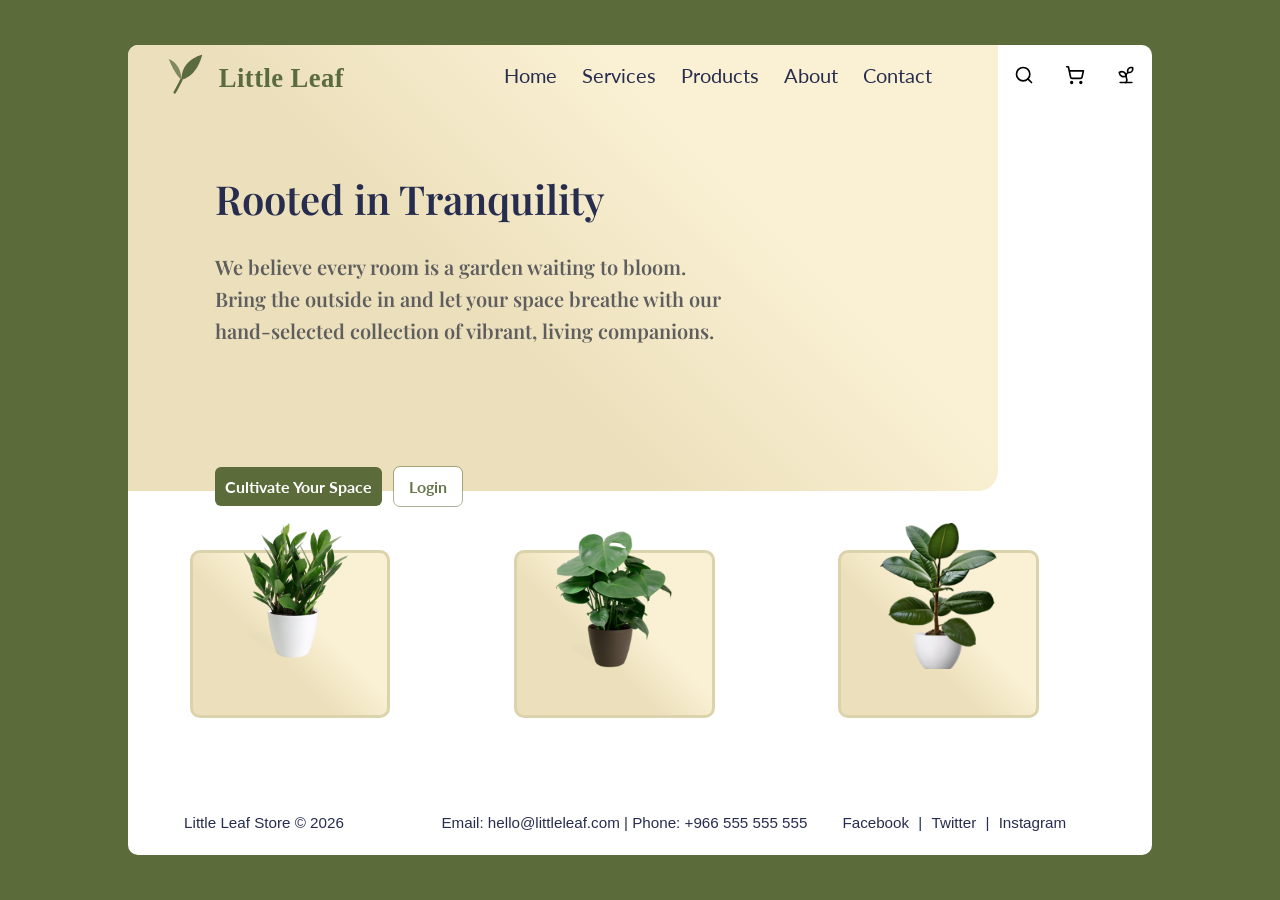
==== index.html @ 12feb955 "responsive layout+ footer" ====
<!doctype html>
<html lang="en">
  <head>
    <meta charset="UTF-8" />
    <meta name="viewport" content="width=device-width, initial-scale=1.0" />
    <title>Little Leaf</title>
    <link rel="stylesheet" href="global/main.css" />
    <link rel="stylesheet" href="css/home.css" />
    <link rel="preconnect" href="https://fonts.googleapis.com" />
    <link rel="preconnect" href="https://fonts.gstatic.com" crossorigin />
    <link
      href="https://fonts.googleapis.com/css2?family=Lato:wght@300;400;700&family=Playfair+Display:ital,wght@0,400;0,600;0,700;1,400&display=swap"
      rel="stylesheet"
    />
  </head>
  <body>
    <main class="container main-container">
      <nav class="navbar">
        <a href="index.html" class="logo">
          <img class="img" src="./images/logo.svg" alt="logo image" />
        </a>

        <ul class="nav-links">
          <li><a href="index.html">Home</a></li>
          <li><a href="./pages/services.html">Services</a></li>
          <li><a href="./pages/products.html">Products</a></li>
          <li><a href="./pages/about.html">About </a></li>
          <li><a href="./pages/contact.html">Contact</a></li>
        </ul>
        <div class="icons-container">
          <a href="#" id="openSearch">
            <img
              class="search-icon icon"
              src="./images/search.svg"
              alt="search icon"
          /></a>
          <a href="./pages/cart.html">
            <img
              class="cart-icon icon"
              src="./images/shopping-cart.svg"
              alt="shopping cart icon"
            />
          </a>
          <a id="userIcon" class="userIcon" href="./pages/profile.html">
            <img
              class="user-icon icon"
              src="./images/user.svg"
              alt="user icon"
            />
          </a>
          <a href="./pages/schedule.html">
            <img
              class="sprout-icon-icon icon"
              src="./images/sprout.svg"
              alt="sprout icon"
            />
          </a>
        </div>

        <div class="hamburger" id="hamburger">
          <span class="bar"></span>
          <span class="bar"></span>
          <span class="bar"></span>
        </div>
      </nav>

      <div class="plainDiv"></div>

      <div class="store_name_container">
        <h1 class="store-name">Rooted in Tranquility</h1>
        <h3 class="store-phrase">
          We believe every room is a garden waiting to bloom. Bring the outside
          in and let your space breathe with our hand-selected collection of
          vibrant, living companions.
        </h3>
        <div class="btn-container">
          <button
            class="main-btn"
            onclick="window.location.href = './pages/products.html'"
          >
            Cultivate Your Space
          </button>
          <button
            id="loginBtn"
            class="main-btn login-btn"
            onclick="window.location.href = './pages/login.html'"
          >
            Login
          </button>
        </div>
      </div>

      <img
        class="main-img"
        src="./images/bonsai plants.svg"
        alt="plant image"
        width="100"
      />

      <div class="card-container">
        <div class="card">
          <img class="img" src="./images/A.svg" alt="plant image" />
        </div>
        <div class="card">
          <img class="img" src="./images/B.svg" alt="plant image" />
        </div>
        <div class="card">
          <img class="img" src="./images/C.svg" alt="plant image" />
        </div>
      </div>

      <!-- SIMPLE FOOTER -->
      <footer class="footer">
        <p class="info">Little Leaf Store &copy; 2026</p>
        <div class="info-contact">
          <p>Email: hello@littleleaf.com | Phone: +966 555 555 555</p>
          <p>
            <a
              href="https://www.facebook.com"
              target="_blank"
              rel="noopener noreferrer"
              >Facebook</a
            >
            |
            <a
              href="https://www.twitter.com"
              target="_blank"
              rel="noopener noreferrer"
              >Twitter</a
            >
            |
            <a
              href="https://www.instagram.com"
              target="_blank"
              rel="noopener noreferrer"
              >Instagram</a
            >
          </p>
        </div>
      </footer>
    </main>

    <!-- 🔍 Floating Search Overlay -->
    <div id="searchOverlay" class="search-overlay">
      <div class="search-box">
        <input
          type="text"
          id="searchInput"
          placeholder="Search for plants..."
        />
        <button id="searchBtn">Search</button>
      </div>
    </div>

    <script src="../scripts/main.js"></script>
  </body>
</html>
---- global/main.css ----
:root {
  --primary-color: #5b6b3a;
  --secondary-color: #faf1d4;
  --secondaryGreen-color: rgb(218, 211, 172);
  --secondaryBlue-color: #272d4e;
  --secondaryBrown-color: #5e5e5e;
  --secondaryWhite-color: #ffffff;
  --text-color: #f9f9f9;
  --font-heading: "Playfair Display", serif;
  --font-body: "Lato", sans-serif;
}

html,
body {
  margin: 0;
  background-color: var(--primary-color);
  color: var(--secondaryBlue-color);
  display: flex;
  justify-content: center; /* horizontal */
  align-items: center; /* vertical */
  font-family: var(--font-body);
  color: var(--color-text);
  margin: 0;
  padding: 0;
  line-height: 1.6;
  scroll-behavior: smooth;
  /* This prevents your fixed navbar from covering the section titles when it scrolls */
  scroll-padding-top: 140px;
  min-height: 100vh;
}

/* --- Headings --- */
h1,
h2,
h3,
h4,
h5,
h6,
.logo-text {
  font-family: var(--font-heading);
  color: var(--primary-color);
  font-weight: 600;
  margin-bottom: 0.5em;
}

/* --- Specific Elements --- */
p {
  font-weight: 400; /* Regular Lato */
}

.page-header {
  text-align: center;
  margin-top: 5rem;
  margin-bottom: 3rem;
}

.page-header h2 {
  font-family: var(--font-heading);
  font-size: 3rem;
  color: var(--secondaryBlue-color);
  margin-bottom: 0.5rem;
}

.page-header p {
  color: var(--secondaryBrown-color);
  font-size: 1.1rem;
  margin: 0 auto;
  width: 50%;
}

button,
.button {
  font-family: var(--font-body);
  font-weight: 700; /* Bold Lato for clickable items */
  background-color: var(--primary-color);
  color: white;
  width: fit-content;
  height: auto;
  padding: 10px 10px;
  cursor: pointer;
  border: none;
  border-radius: 6px;
}

button:hover,
.button:hover {
  background-color: #4a5734;
  transform: translateY(-2px);
}

.container {
  width: 80vw;
  height: 90vh;
  border-radius: 10px;
  overflow: hidden;
  position: relative;
  margin-bottom: 0;
  padding-bottom: 0;
}

.main-container {
  background-color: var(--secondaryWhite-color);
  overflow-y: scroll;
  scrollbar-width: none;
}

.fill-container {
  background: linear-gradient(45deg, #ecdfbb 40%, #faf1d4 60%);
}

.navbar {
  display: flex;
  justify-content: space-between;
  align-items: center;
  width: inherit;
  height: 60px;
  position: absolute;
  z-index: 10;
}

.logo {
  width: 250px;
  margin-top: 10px;
  margin-left: 20px;
}

.logo a {
  color: var(--primary-color);
  text-decoration: none;
  font-size: 30px;
}

.nav-links {
  list-style: none;
  display: flex;
  gap: 25px;
}

.nav-links a {
  text-decoration: none;
  color: var(--secondaryBlue-color);
  font-size: 20px;
}

.nav-links a:hover {
  text-decoration: underline;
  color: var(--primary-color);
}

.icons-container {
  display: flex;
  justify-content: space-around;
  align-items: center;
  width: 15%;
  height: 100%;
  margin: 0;
}

.icon {
  width: 20px; /* set a proper size */
  height: 20px;
  transition: transform 0.3s ease; /* smooth animation */
  cursor: pointer;
  display: block; /* prevents baseline alignment issues */
}

.userIcon {
  display: none;
}

.icon:hover {
  transform: scale(1.3); /* grows 30% */
}

/* ======================== Hamburger Icon ===================================*/
.hamburger {
  display: none; /* Hidden on desktop */
  cursor: pointer;
  z-index: 100; /* Keep it above the sliding menu */
}

.hamburger .bar {
  display: block;
  width: 25px;
  height: 3px;
  margin: 5px auto;
  background-color: var(--secondaryBlue-color);
  transition: all 0.3s ease;
}

/* Turns the hamburger into an "X" when clicked */
.hamburger.active .bar:nth-child(1) {
  transform: translateY(8px) rotate(45deg);
}
.hamburger.active .bar:nth-child(2) {
  opacity: 0;
}
.hamburger.active .bar:nth-child(3) {
  transform: translateY(-8px) rotate(-45deg);
}

.scroll-page {
  overflow: scroll;
  scrollbar-width: none;
}

.form-row {
  display: flex;
  gap: 2rem;
}

.form-group {
  flex: 1;
  display: flex;
  flex-direction: column;
}

.form-group.full-width {
  margin-top: 1rem;
}

.form-group label {
  font-size: 0.9rem;
  font-weight: 700;
  color: var(--secondaryBlue-color);
  margin-bottom: 0.5rem;
}

.form-group input,.form-group textarea {
  font-family: var(--font-body);
  font-size: 1rem;
  padding: 0.8rem 1rem;
  border: 1px solid var(--secondary-color);
  border-radius: 6px;
  background-color: var(--secondaryWhite-color);
  transition:
    0.3s ease,
    0.3s ease;
  color: var(--secondaryBrown-color);
}

/* Elegant focus effect when typing */
.form-group input:focus {
  outline: none;
  border-color: var(--primary-color);
  box-shadow: 0 0 0 3px rgba(91, 107, 64, 0.1);
  background-color: #ffffff;
}

/* Specific button style for the profile form */
.form-btn {
  align-self: flex-start; /* Keeps the button from stretching across the whole screen */
  padding: 0.8rem 2.5rem;
}

/* ========================overlay background ===================================*/
.search-overlay {
  position: fixed;
  top: 100;
  left: 0;
  width: 100%;
  height: 100%;
  background: rgba(0, 0, 0, 0.6);
  display: flex;
  justify-content: center;
  opacity: 0;
  visibility: hidden;
  transition: 0.3s ease;
  z-index: 999;
}

/* show overlay */
.search-overlay.active {
  opacity: 1;
  visibility: visible;
}

/* search box */
.search-box {
  background: white;
  padding: 20px;
  border-radius: 12px;
  display: flex;
  gap: 10px;
  width: 400px;
  height: fit-content;
  margin-top: 2.5%;
}

.search-box input {
  padding: 10px;
  width: 300px;
  border: 1px solid #ccc;
  border-radius: 8px;
}

.search-box button {
  padding: 10px 15px;
  background: #5b6b3a;
  color: white;
  border: none;
  border-radius: 8px;
  cursor: pointer;
}
/* footerr */
.footer {
  /* Positioning */
  position: relative;

  /* Dimensions & Background */
  width: 90%; /* Removed 'width: inherit' override */

  /* Flexbox Setup */
  display: flex; /* Removed duplicate */
  justify-content: space-between;
  align-items: center;
  gap: 15%;

  /* Spacing */
  height: fit-content;
  padding: 0 10px; /* Use vertical padding to control height naturally instead of forcing 60px */

  /* Typography */
  color: var(--secondaryBlue-color);
  font-family: Arial, sans-serif;
  font-size: 0.95rem;
}

.info {
  text-align: center;
  width: fit-content;
  margin-left: 5%;
}

.info-contact {
  display: flex;
  gap: 15%;
  text-align: center;
  margin-right: 4%;
}

.info-contact p {
  min-width: fit-content;
  padding: 0;
  margin: 0;
}

.back-to-top {
  position: fixed;
  bottom: 12%;
  right: 14%;
  width: 42px;
  height: 42px;
  border-radius: 50%;
  border: none;
  background-color: var(--primary-color);
  color: white;
  font-size: 20px;
  cursor: pointer;
  align-items: center;
  justify-content: center;
  box-shadow: 0 10px 20px rgba(0, 0, 0, 0.15);
  transition: 0.3s ease;
  z-index: 999;
  display: none; /* hidden by default */
}

.footer a {
  color: var(--secondaryBlue-color);
  text-decoration: none;
  margin: 0 5px;
  transition: color 0.3s;
}

.footer a:hover {
  color: var(--primary-color);
}

/* ================================== Global Responsive Media Queries ================================== */

/* --- TABLETS & SMALL LAPTOPS (Max width: 1322px) --- */
@media (max-width: 1324px) {
  .footer {
    gap: 5px;
    padding: 5px 0;
  }

  .info-contact {
    gap: 5%;
    margin-right: 2%;
  }
}

/* --- TABLETS & SMALL LAPTOPS (Max width: 1024px) --- */
@media (max-width: 1024px) {
  .container {
    width: 95vw; /* Take up more screen space on smaller monitors */
  }

  .nav-links {
    gap: 15px; /* Reduce space between links */
  }

  .nav-links a {
    font-size: 16px;
  }

  .logo {
    width: 180px; /* Shrink logo slightly */
  }

  .icons-container {
    width: 25%; /* Give icons more room */
  }

  .page-header p {
    width: 75%; /* Expand paragraph width so it doesn't wrap awkwardly */
  }
}

/* --- TABLETS & SMALL LAPTOPS (Max width: 890px) --- */
@media (max-width: 890px) {
  .info-contact {
    display: flex;
    flex-direction: column;
  }
}

/* --- MOBILE PHONES (Max width: 768px) --- */
@media (max-width: 768px) {
  /* Footer Adjustments */
  .footer {
    position: relative; /* Un-fix the footer so it sits naturally at the bottom of scrolled content */
    flex-direction: column; /* Stack info and contact horizontally */
    gap: 10px;
  }

  .info-contact {
    flex-direction: column; /* Stack email/phone and social links */
    gap: 10px;
    margin: 0 auto;
  }
}

/* --- MOBILE PHONES (Max width: 568px) --- */
@media (max-width: 568px) {
  .container {
    width: 100vw;
    height: 100vh;
    border-radius: 0; /* Remove rounded corners for full-screen mobile feel */
    overflow-y: auto; /* Allow scrolling inside the container on mobile */
  }

  /* Adjust Page Headers */
  .page-header {
    margin-top: 4rem;
    margin-bottom: 2rem;
  }

  .page-header h2 {
    font-size: 2.2rem;
  }

  .page-header p {
    width: 90%;
    font-size: 1rem;
  }

  /* Show the hamburger icon on mobile */
  .hamburger {
    display: block;
    margin-right: 15px; /* Spacing next to other icons */
  }

  /* Style the sliding mobile menu */
  .nav-links {
    position: fixed;
    top: 0;
    right: -100%; /* Hide it completely off-screen to the right */
    width: 50%;
    height: 100vh; /* Take up full screen height */
    background-color: color-mix(in srgb, var(--primary-color) 90%, transparent);
    display: flex;
    flex-direction: column;
    justify-content: center;
    align-items: center;
    transition: 0.4s ease; /* Smooth slide animation */
    z-index: 99; /* Place just under the hamburger icon */
    box-shadow: -5px 0 15px rgba(0, 0, 0, 0.1);
    margin: 0;
    padding: 0;
  }

  /* When JS adds the 'active' class, slide the menu in */
  .nav-links.active {
    right: 0;
  }

  .nav-links li {
    margin: 20px 0; /* Space out the links vertically */
  }

  .nav-links a {
    font-size: 24px; /* Make text larger and easier to tap */
    color: var(--secondaryWhite-color);
  }

  .logo {
    width: 150px;
  }

  .icons-container {
    width: auto;
    gap: 15px;
    margin-right: 15px;
  }

  /* Form Layout */
  .form-row {
    flex-direction: column; /* Stack form fields vertically */
    gap: 1rem;
  }

  /* Search Overlay Adjustments */
  .search-box {
    width: 90%; /* Fluid width instead of fixed 400px */
    flex-direction: column; /* Stack input and button */
    padding: 15px;
  }

  .search-box input {
    width: 100%;
    box-sizing: border-box; /* Ensures padding doesn't break width */
  }

  .search-box button {
    width: 100%;
  }

  /* Footer Adjustments */
  .footer {
    position: relative; /* Un-fix the footer so it sits naturally at the bottom of scrolled content */
    flex-direction: column; /* Stack info and contact horizontally */
    gap: 10px;
    padding: 20px 0;
    text-align: center;
  }

  .info {
    margin: 0 auto;
  }

  .info-contact {
    flex-direction: column; /* Stack email/phone and social links */
    gap: 10px;
    margin: 0 auto;
  }
}
---- css/home.css ----
/* ================================== Home Page Layout ==================================*/
.plainDiv {
  background: linear-gradient(45deg, #ecdfbb 40%, #faf1d4 70%);
  width: 85%;
  height: 55%;
  border-bottom-right-radius: 20px;
  position: absolute;
}

.store_name_container {
  width: 85%;
  height: 55%;
  display: flex;
  flex-direction: column;
  position: relative; /* or absolute / fixed if needed */
  z-index: 9;
}
.store-name {
  color: var(--secondaryBlue-color);
  font-size: 40px;
  margin-bottom: 15px;
  margin-top: 14%; /* higher value = more front */
  margin-left: 10%;
}

.store-phrase {
  color: var(--secondaryBrown-color);
  font-size: 20px;
  margin-top: 5px;
  margin-left: 10%;
  width: 60%;
}

.btn-container {
  display: flex;
  position: absolute;
  bottom: -15px;
  left: 10%;
  gap: 12px;
}

.main-btn {
  font-size: 16px;
  transition: transform 0.3s ease; /* smooth animation */
}

.login-btn {
  color: rgba(86, 104, 54, 0.9);
  background-color: var(--secondaryWhite-color);
  padding-right: 15px;
  padding-left: 15px;
  outline-color: rgba(86, 104, 54, 0.5);
  outline-width: 1px;
  outline-style: solid;
}

.login-btn:hover {
  color: var(--secondaryBrown-color);
  background-color: #f3f2f0;
}

.main-img {
  position: absolute;
  right: 100px;
  bottom: 50px;
  width: 18%;
  height: auto;
}

.card-container {
  width: 70%;
  height: 200px;
  margin-top: 5%;
  padding: 8px 0;
  display: flex;
  justify-content: space-around;
}

.card {
  width: 20%;
  height: 100%;
  background: linear-gradient(45deg, #ecdfbb 40%, #faf1d4 60%);
  border-radius: 10px;
  position: relative;
  display: flex;
  justify-content: center;
  transition: transform 0.3s ease;
  border: 3px solid var(--secondaryGreen-color);
}

.card:hover {
  transform: translateY(-8px);
}

.card .img {
  position: absolute;
  top: -30px;
  width: 75%;
}

.footer {
  position: absolute;
  bottom: 0%;
  left: 10px;
  right: 10px;
  z-index: 10;
}

/* ================================== Responsive Media Queries ================================== */

@media (max-width: 1350px) {
  .card-container {
    width: 95%;
    height: 20%;
  }

  .card .img {
    position: absolute;
    top: -30px;
    width: 60%;
  }

  .main-img {
    display: none; /* Hides */
  }
}

/* --- TABLETS & SMALL LAPTOPS (Max width: 1024px) --- */
@media (max-width: 1024px) {
  .card-container {
    height: 24%;}
  
  .store-name {
    font-size: 32px;
    margin-top: 13%;
  }

  .store-phrase {
    width: 80%;
    font-size: 18px;
  }

  .card {
    width: 26%;
  }

  .card .img {
    position: absolute;
    top: -35px;
    width: 60%;
  }

   .plainDiv {
    width: 100%; /* Take up full width on mobile */
    border-bottom-left-radius: 20px; /* Match the right side curve */
    height: 50%;
  }
}

@media (max-width: 768px) {
  .plainDiv {
    width: 100%; /* Take up full width on mobile */
    border-bottom-left-radius: 20px; /* Match the right side curve */
    height: 45%;
  }

  .card {
    width: 45%;
    height: 130px;
  }

  .card-container {
    gap: 60px; /* Add breathing room between stacked cards */
    margin: auto;
    margin-top: 10%;
    padding-bottom: 50px;
    width: 80%;
    height: 10%;
  }
  .card .img {
    position: absolute;
    top: -30px;
    width: 80%;
  }
}

/* --- MOBILE PHONES (Max width: 568px) --- */
@media (max-width: 568px) {
  .plainDiv {
    width: 100%; /* Take up full width on mobile */
    border-bottom-left-radius: 20px; /* Match the right side curve */
    height: 45%;
  }

  .store_name_container {
    width: 100%;
  }

  .store-name {
    font-size: 28px;
    margin-left: 5%;
    margin-top: 22%; /* Push text down below the navbar */
  }

  .store-phrase {
    width: 90%;
    margin-left: 5%;
    font-size: 16px;
  }

  .btn-container {
    left: 5%;
    bottom: -0px; /* Push buttons down to avoid text overlap */
  }

  .main-img {
    display: none; /* Hides the large overlapping image on tiny screens */
  }

  .card-container {
    flex-direction: column; /* Stack the A, B, C cards vertically */
    align-items: center;
    height: auto;
    margin: auto;
    margin-top: 20%;
    padding-bottom: 40px;
  }

  .card {
    width: 70%;
    height: 160px;
  }

  .card .img {
    position: absolute;
    top: -30px;
    width: 60%;
  }

  .btn-container {
  display: flex;
  flex-direction: column;
  position: absolute;

}}
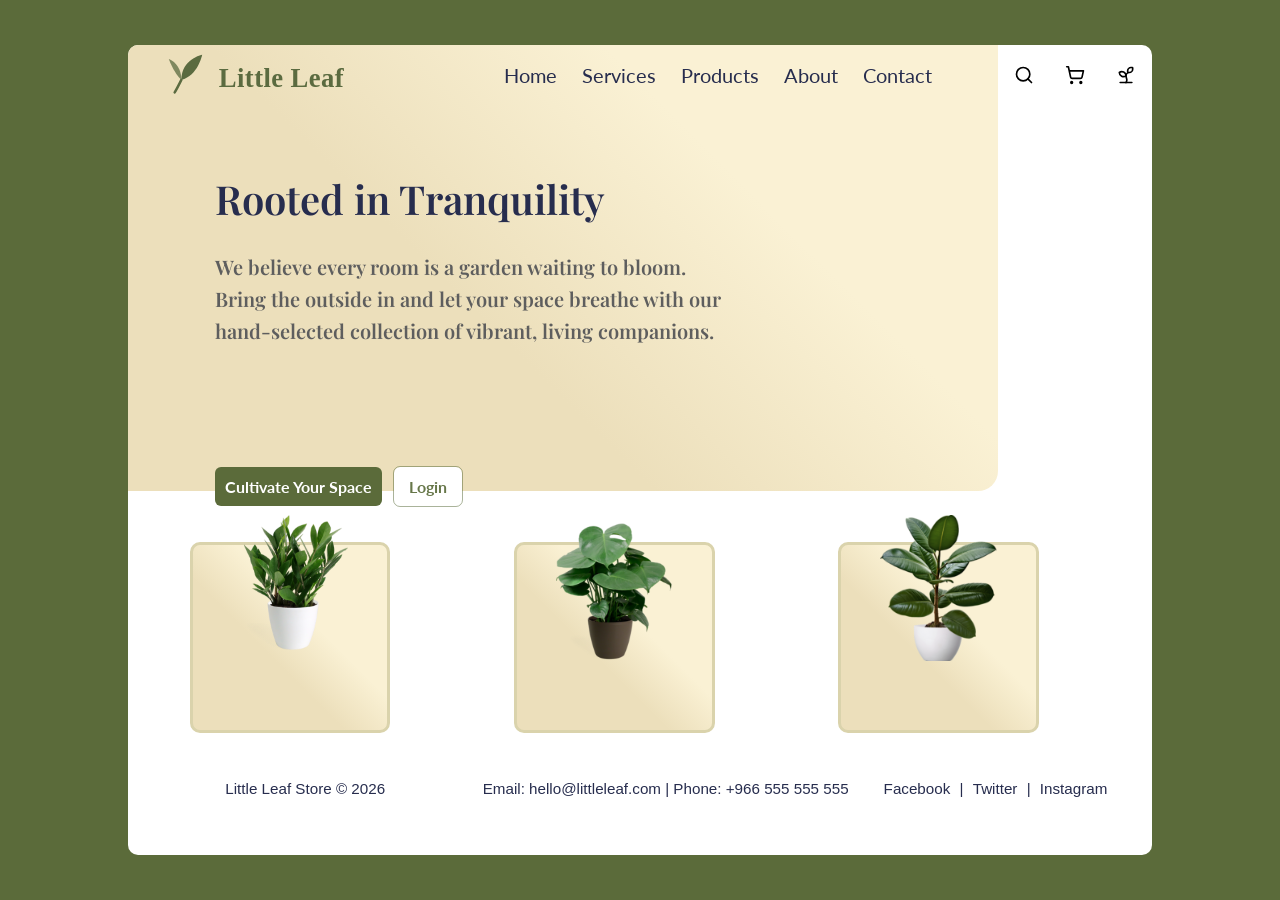
==== commit 239735c1: "dynamic date" ====
--- a/index.html
+++ b/index.html
@@ -108,10 +108,9 @@
           <img class="img" src="./images/C.svg" alt="plant image" />
         </div>
       </div>
-
       <!-- SIMPLE FOOTER -->
       <footer class="footer">
-        <p class="info">Little Leaf Store &copy; 2026</p>
+        <p class="info">Little Leaf Store &copy; <span id="year"></span></p>
         <div class="info-contact">
           <p>Email: hello@littleleaf.com | Phone: +966 555 555 555</p>
           <p>
@@ -139,7 +138,6 @@
         </div>
       </footer>
     </main>
-
     <!-- 🔍 Floating Search Overlay -->
     <div id="searchOverlay" class="search-overlay">
       <div class="search-box">
--- a/global/main.css
+++ b/global/main.css
@@ -16,6 +16,7 @@
   background-color: var(--primary-color);
   color: var(--secondaryBlue-color);
   display: flex;
+  flex-direction: column;
   justify-content: center; /* horizontal */
   align-items: center; /* vertical */
   font-family: var(--font-body);
@@ -226,7 +227,8 @@
   margin-bottom: 0.5rem;
 }
 
-.form-group input,.form-group textarea {
+.form-group input,
+.form-group textarea {
   font-family: var(--font-body);
   font-size: 1rem;
   padding: 0.8rem 1rem;
@@ -302,24 +304,22 @@
   border-radius: 8px;
   cursor: pointer;
 }
-/* footerr */
+/* footer */
 .footer {
   /* Positioning */
   position: relative;
 
   /* Dimensions & Background */
   width: 90%; /* Removed 'width: inherit' override */
-
   /* Flexbox Setup */
   display: flex; /* Removed duplicate */
   justify-content: space-between;
   align-items: center;
   gap: 15%;
+  margin: auto;
 
   /* Spacing */
   height: fit-content;
-  padding: 0 10px; /* Use vertical padding to control height naturally instead of forcing 60px */
-
   /* Typography */
   color: var(--secondaryBlue-color);
   font-family: Arial, sans-serif;
@@ -334,7 +334,7 @@
 
 .info-contact {
   display: flex;
-  gap: 15%;
+  gap: 2%;
   text-align: center;
   margin-right: 4%;
 }
@@ -364,6 +364,9 @@
   z-index: 999;
   display: none; /* hidden by default */
 }
+.footer .info-contact {
+  width: fit-content;
+}
 
 .footer a {
   color: var(--secondaryBlue-color);
--- a/css/home.css
+++ b/css/home.css
@@ -69,16 +69,15 @@
 
 .card-container {
   width: 70%;
-  height: 200px;
+  height: 30%;
   margin-top: 5%;
-  padding: 8px 0;
   display: flex;
   justify-content: space-around;
 }
 
 .card {
   width: 20%;
-  height: 100%;
+  height: 185px;
   background: linear-gradient(45deg, #ecdfbb 40%, #faf1d4 60%);
   border-radius: 10px;
   position: relative;
@@ -98,20 +97,12 @@
   width: 75%;
 }
 
-.footer {
-  position: absolute;
-  bottom: 0%;
-  left: 10px;
-  right: 10px;
-  z-index: 10;
-}
-
 /* ================================== Responsive Media Queries ================================== */
 
 @media (max-width: 1350px) {
   .card-container {
     width: 95%;
-    height: 20%;
+    height: 215px;
   }
 
   .card .img {
@@ -128,8 +119,9 @@
 /* --- TABLETS & SMALL LAPTOPS (Max width: 1024px) --- */
 @media (max-width: 1024px) {
   .card-container {
-    height: 24%;}
-  
+    height: 26%;
+  }
+
   .store-name {
     font-size: 32px;
     margin-top: 13%;
@@ -150,7 +142,7 @@
     width: 60%;
   }
 
-   .plainDiv {
+  .plainDiv {
     width: 100%; /* Take up full width on mobile */
     border-bottom-left-radius: 20px; /* Match the right side curve */
     height: 50%;
@@ -238,9 +230,8 @@
   }
 
   .btn-container {
-  display: flex;
-  flex-direction: column;
-  position: absolute;
-
-}}
-
+    display: flex;
+    flex-direction: column;
+    position: absolute;
+  }
+}
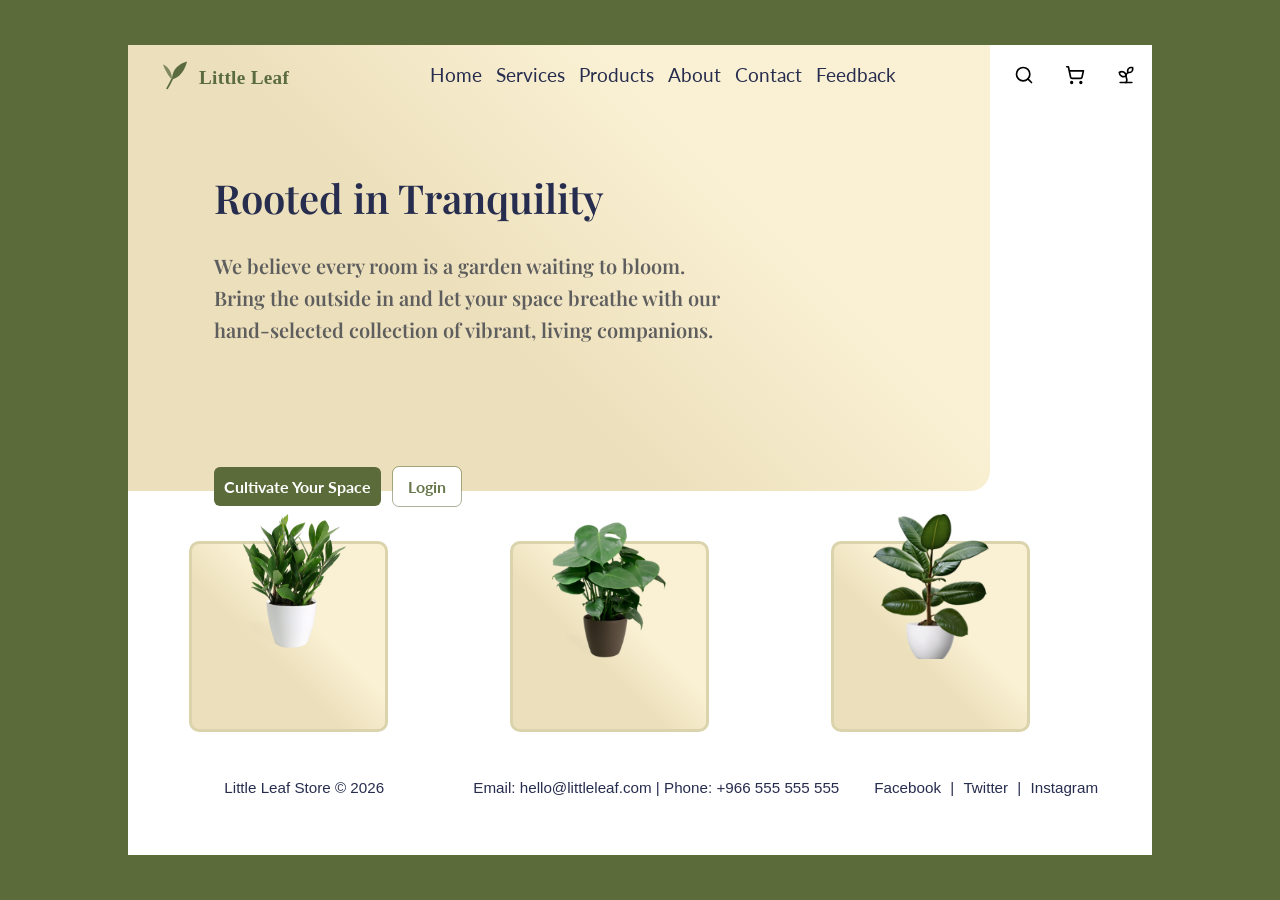
==== commit 67ef5b7b: "add feedback" ====
--- a/index.html
+++ b/index.html
@@ -14,7 +14,7 @@
     />
   </head>
   <body>
-    <main class="container main-container">
+    <main class="container main-container scroll-page">
       <nav class="navbar">
         <a href="index.html" class="logo">
           <img class="img" src="./images/logo.svg" alt="logo image" />
@@ -26,6 +26,7 @@
           <li><a href="./pages/products.html">Products</a></li>
           <li><a href="./pages/about.html">About </a></li>
           <li><a href="./pages/contact.html">Contact</a></li>
+          <li><a href="./pages/feedback.html">Feedback</a></li>
         </ul>
         <div class="icons-container">
           <a href="#" id="openSearch">
--- a/global/main.css
+++ b/global/main.css
@@ -200,9 +200,13 @@
   transform: translateY(-8px) rotate(-45deg);
 }
 
+/* .scroll-page class */
 .scroll-page {
-  overflow: scroll;
-  scrollbar-width: none;
+  overflow-y: scroll;
+  scrollbar-gutter: stable; /* Keeps layout stable when scrollbar appears */
+  scrollbar-width: thin; /* Options: auto, thin */
+  scrollbar-color: var(--primary-color) #f0f7f4; /* Light green thumb, very pale green track */
+  border-radius: 0px; /* Sharp edges for the track for modern contrast */
 }
 
 .form-row {
@@ -392,28 +396,32 @@
     gap: 5%;
     margin-right: 2%;
   }
-}
-
-/* --- TABLETS & SMALL LAPTOPS (Max width: 1024px) --- */
-@media (max-width: 1024px) {
+
+  .icons-container {
+    width: 15%; /* Give icons more room */
+  }
+  .nav-links a {
+    font-size: 19px;
+  }
+
+  .nav-links {
+    gap: 14px; /* Reduce space between links */
+    padding-left: 0%;
+  }
+
+  .logo {
+    width: 180px; /* Shrink logo slightly */
+  }
+}
+
+/* --- TABLETS & SMALL LAPTOPS (Max width: 1090px) --- */
+@media (max-width: 1090px) {
   .container {
     width: 95vw; /* Take up more screen space on smaller monitors */
   }
 
   .nav-links {
-    gap: 15px; /* Reduce space between links */
-  }
-
-  .nav-links a {
-    font-size: 16px;
-  }
-
-  .logo {
-    width: 180px; /* Shrink logo slightly */
-  }
-
-  .icons-container {
-    width: 25%; /* Give icons more room */
+    gap: 10px; /* Reduce space between links */
   }
 
   .page-header p {
@@ -426,6 +434,14 @@
   .info-contact {
     display: flex;
     flex-direction: column;
+  }
+
+  .nav-links a {
+    font-size: 16px;
+  }
+
+   .logo {
+    width: 170px; /* Shrink logo slightly */
   }
 }
 
@@ -443,16 +459,21 @@
     gap: 10px;
     margin: 0 auto;
   }
-}
-
-/* --- MOBILE PHONES (Max width: 568px) --- */
-@media (max-width: 568px) {
-  .container {
+   .container {
     width: 100vw;
     height: 100vh;
     border-radius: 0; /* Remove rounded corners for full-screen mobile feel */
     overflow-y: auto; /* Allow scrolling inside the container on mobile */
   }
+}
+@media (max-width: 715px) {
+.nav-links {
+    gap: 8px; /* Reduce space between links */
+  }
+}
+
+/* --- MOBILE PHONES (Max width: 580px) --- */
+@media (max-width: 580px) {
 
   /* Adjust Page Headers */
   .page-header {
@@ -512,10 +533,11 @@
     width: 150px;
   }
 
-  .icons-container {
-    width: auto;
+  
+    .icons-container {
+    width:50%;
     gap: 15px;
-    margin-right: 15px;
+    justify-content: end;
   }
 
   /* Form Layout */
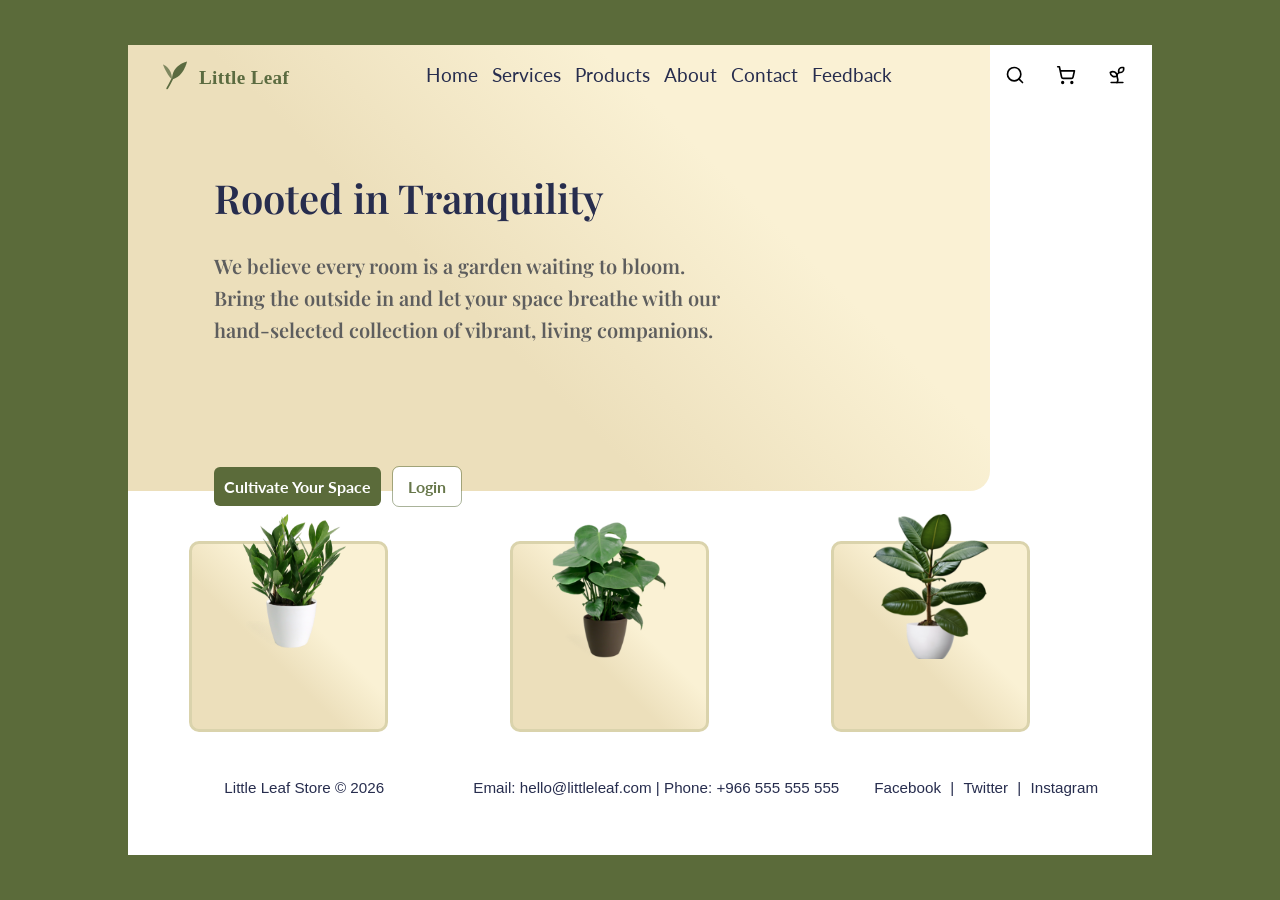
==== commit 8dc03af1: "wrap nav with header and add it to all pages" ====
--- a/index.html
+++ b/index.html
@@ -1,3 +1,11 @@
+<!-- 
+ Mshael Waleed Alshwaf   2212857
+ Shahad Mohammed Ebrahim 2212855
+ Jumanah Jamal Banabilah 2206898
+ BAR/403
+ 3/10/2026
+-->
+
 <!doctype html>
 <html lang="en">
   <head>
@@ -15,55 +23,58 @@
   </head>
   <body>
     <main class="container main-container scroll-page">
-      <nav class="navbar">
-        <a href="index.html" class="logo">
-          <img class="img" src="./images/logo.svg" alt="logo image" />
-        </a>
+      <!-- HEADER -->
+      <header class="nav-header">
+        <nav class="navbar">
+          <a href="index.html" class="logo">
+            <img class="img" src="./images/logo.svg" alt="logo image" />
+          </a>
 
-        <ul class="nav-links">
-          <li><a href="index.html">Home</a></li>
-          <li><a href="./pages/services.html">Services</a></li>
-          <li><a href="./pages/products.html">Products</a></li>
-          <li><a href="./pages/about.html">About </a></li>
-          <li><a href="./pages/contact.html">Contact</a></li>
-          <li><a href="./pages/feedback.html">Feedback</a></li>
-        </ul>
-        <div class="icons-container">
-          <a href="#" id="openSearch">
-            <img
-              class="search-icon icon"
-              src="./images/search.svg"
-              alt="search icon"
-          /></a>
-          <a href="./pages/cart.html">
-            <img
-              class="cart-icon icon"
-              src="./images/shopping-cart.svg"
-              alt="shopping cart icon"
-            />
-          </a>
-          <a id="userIcon" class="userIcon" href="./pages/profile.html">
-            <img
-              class="user-icon icon"
-              src="./images/user.svg"
-              alt="user icon"
-            />
-          </a>
-          <a href="./pages/schedule.html">
-            <img
-              class="sprout-icon-icon icon"
-              src="./images/sprout.svg"
-              alt="sprout icon"
-            />
-          </a>
-        </div>
+          <ul class="nav-links">
+            <li><a href="index.html">Home</a></li>
+            <li><a href="./pages/services.html">Services</a></li>
+            <li><a href="./pages/products.html">Products</a></li>
+            <li><a href="./pages/about.html">About </a></li>
+            <li><a href="./pages/contact.html">Contact</a></li>
+            <li><a href="./pages/feedback.html">Feedback</a></li>
+          </ul>
+          <div class="icons-container">
+            <a href="#" id="openSearch">
+              <img
+                class="search-icon icon"
+                src="./images/search.svg"
+                alt="search icon"
+            /></a>
+            <a href="./pages/cart.html">
+              <img
+                class="cart-icon icon"
+                src="./images/shopping-cart.svg"
+                alt="shopping cart icon"
+              />
+            </a>
+            <a id="userIcon" class="userIcon" href="./pages/profile.html">
+              <img
+                class="user-icon icon"
+                src="./images/user.svg"
+                alt="user icon"
+              />
+            </a>
+            <a href="./pages/schedule.html">
+              <img
+                class="sprout-icon-icon icon"
+                src="./images/sprout.svg"
+                alt="sprout icon"
+              />
+            </a>
+          </div>
 
-        <div class="hamburger" id="hamburger">
-          <span class="bar"></span>
-          <span class="bar"></span>
-          <span class="bar"></span>
-        </div>
-      </nav>
+          <div class="hamburger" id="hamburger">
+            <span class="bar"></span>
+            <span class="bar"></span>
+            <span class="bar"></span>
+          </div>
+        </nav>
+      </header>
 
       <div class="plainDiv"></div>
 
--- a/global/main.css
+++ b/global/main.css
@@ -1,6 +1,6 @@
 :root {
   --primary-color: #5b6b3a;
-  --secondary-color: #faf1d4;
+  --secondary-color: #f5f0e1;
   --secondaryGreen-color: rgb(218, 211, 172);
   --secondaryBlue-color: #272d4e;
   --secondaryBrown-color: #5e5e5e;
@@ -47,6 +47,10 @@
 /* --- Specific Elements --- */
 p {
   font-weight: 400; /* Regular Lato */
+}
+
+.nav-header {
+  width: 100%;
 }
 
 .page-header {
@@ -440,7 +444,7 @@
     font-size: 16px;
   }
 
-   .logo {
+  .logo {
     width: 170px; /* Shrink logo slightly */
   }
 }
@@ -459,7 +463,7 @@
     gap: 10px;
     margin: 0 auto;
   }
-   .container {
+  .container {
     width: 100vw;
     height: 100vh;
     border-radius: 0; /* Remove rounded corners for full-screen mobile feel */
@@ -467,14 +471,13 @@
   }
 }
 @media (max-width: 715px) {
-.nav-links {
+  .nav-links {
     gap: 8px; /* Reduce space between links */
   }
 }
 
 /* --- MOBILE PHONES (Max width: 580px) --- */
 @media (max-width: 580px) {
-
   /* Adjust Page Headers */
   .page-header {
     margin-top: 4rem;
@@ -533,9 +536,8 @@
     width: 150px;
   }
 
-  
-    .icons-container {
-    width:50%;
+  .icons-container {
+    width: 50%;
     gap: 15px;
     justify-content: end;
   }
--- a/css/home.css
+++ b/css/home.css
@@ -1,4 +1,4 @@
-/* ================================== Home Page Layout ==================================*/
+/* ================================== Home Page CSS ==================================*/
 .plainDiv {
   background: linear-gradient(45deg, #ecdfbb 40%, #faf1d4 70%);
   width: 85%;
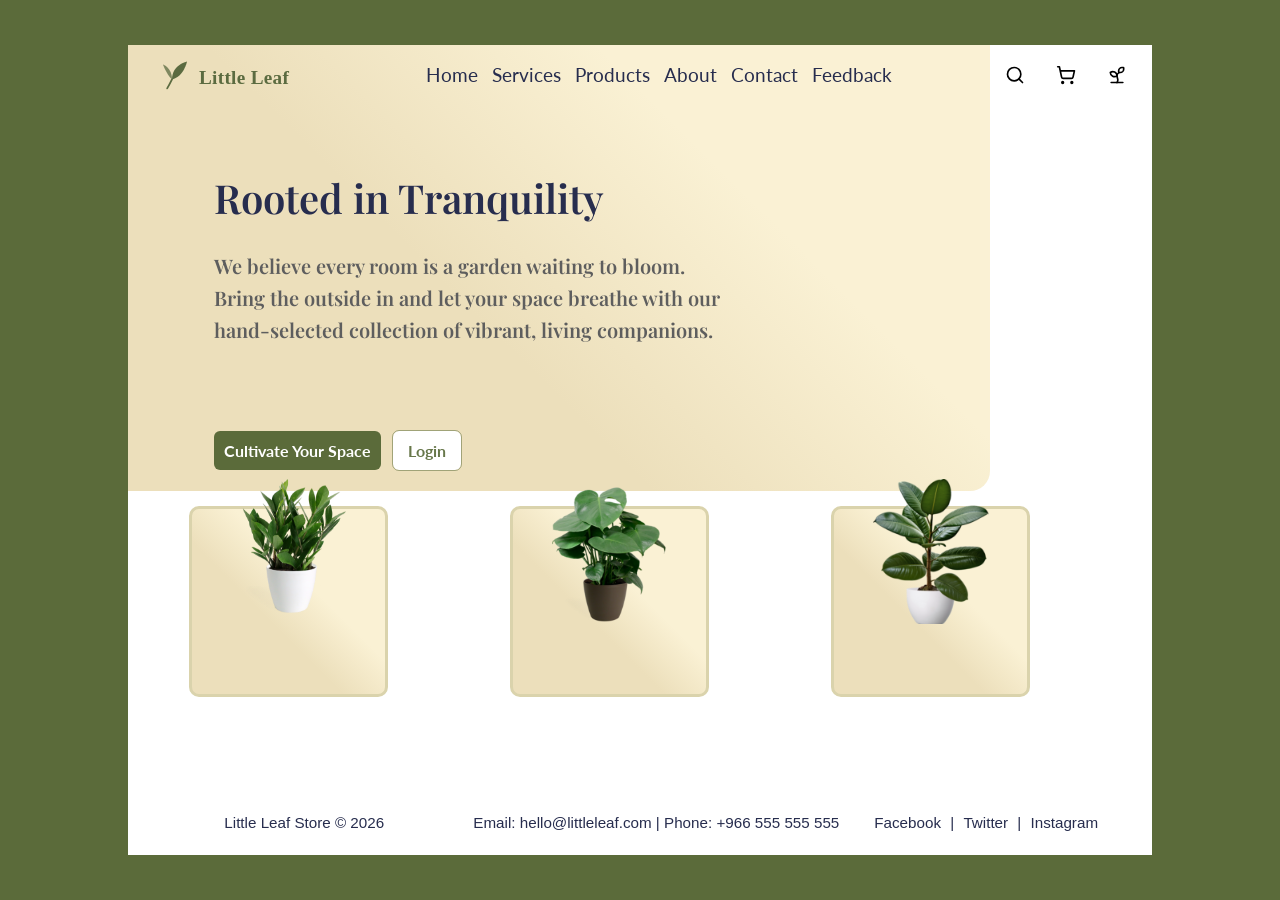
==== commit 27d3ee38: "footer align fix" ====
--- a/index.html
+++ b/index.html
@@ -22,7 +22,7 @@
     />
   </head>
   <body>
-    <main class="container main-container scroll-page">
+    <div class="container  main-container scroll-page">
       <!-- HEADER -->
       <header class="nav-header">
         <nav class="navbar">
@@ -75,51 +75,52 @@
           </div>
         </nav>
       </header>
+      <main>
+        <div class="plainDiv"></div>
 
-      <div class="plainDiv"></div>
+        <div class="store_name_container">
+          <h1 class="store-name">Rooted in Tranquility</h1>
+          <h3 class="store-phrase">
+            We believe every room is a garden waiting to bloom. Bring the
+            outside in and let your space breathe with our hand-selected
+            collection of vibrant, living companions.
+          </h3>
+          <div class="btn-container">
+            <button
+              class="main-btn"
+              onclick="window.location.href = './pages/products.html'"
+            >
+              Cultivate Your Space
+            </button>
+            <button
+              id="loginBtn"
+              class="main-btn login-btn"
+              onclick="window.location.href = './pages/login.html'"
+            >
+              Login
+            </button>
+          </div>
+        </div>
 
-      <div class="store_name_container">
-        <h1 class="store-name">Rooted in Tranquility</h1>
-        <h3 class="store-phrase">
-          We believe every room is a garden waiting to bloom. Bring the outside
-          in and let your space breathe with our hand-selected collection of
-          vibrant, living companions.
-        </h3>
-        <div class="btn-container">
-          <button
-            class="main-btn"
-            onclick="window.location.href = './pages/products.html'"
-          >
-            Cultivate Your Space
-          </button>
-          <button
-            id="loginBtn"
-            class="main-btn login-btn"
-            onclick="window.location.href = './pages/login.html'"
-          >
-            Login
-          </button>
+        <img
+          class="main-img"
+          src="./images/bonsai plants.svg"
+          alt="plant image"
+          width="100"
+        />
+
+        <div class="card-container">
+          <div class="card">
+            <img class="img" src="./images/A.svg" alt="plant image" />
+          </div>
+          <div class="card">
+            <img class="img" src="./images/B.svg" alt="plant image" />
+          </div>
+          <div class="card">
+            <img class="img" src="./images/C.svg" alt="plant image" />
+          </div>
         </div>
-      </div>
-
-      <img
-        class="main-img"
-        src="./images/bonsai plants.svg"
-        alt="plant image"
-        width="100"
-      />
-
-      <div class="card-container">
-        <div class="card">
-          <img class="img" src="./images/A.svg" alt="plant image" />
-        </div>
-        <div class="card">
-          <img class="img" src="./images/B.svg" alt="plant image" />
-        </div>
-        <div class="card">
-          <img class="img" src="./images/C.svg" alt="plant image" />
-        </div>
-      </div>
+      </main>
       <!-- SIMPLE FOOTER -->
       <footer class="footer">
         <p class="info">Little Leaf Store &copy; <span id="year"></span></p>
@@ -149,7 +150,7 @@
           </p>
         </div>
       </footer>
-    </main>
+    </div>
     <!-- 🔍 Floating Search Overlay -->
     <div id="searchOverlay" class="search-overlay">
       <div class="search-box">
--- a/global/main.css
+++ b/global/main.css
@@ -94,6 +94,8 @@
 }
 
 .container {
+  display: flex;
+  flex-direction: column;
   width: 80vw;
   height: 90vh;
   border-radius: 10px;
@@ -101,12 +103,17 @@
   position: relative;
   margin-bottom: 0;
   padding-bottom: 0;
+
+}
+
+main {
+  /* This tells the main content to grow and take up all available space, 
+     effectively pushing the footer to the bottom */
+  flex: 1;
 }
 
 .main-container {
   background-color: var(--secondaryWhite-color);
-  overflow-y: scroll;
-  scrollbar-width: none;
 }
 
 .fill-container {
--- a/css/home.css
+++ b/css/home.css
@@ -73,6 +73,7 @@
   margin-top: 5%;
   display: flex;
   justify-content: space-around;
+ 
 }
 
 .card {
@@ -182,6 +183,7 @@
     width: 100%; /* Take up full width on mobile */
     border-bottom-left-radius: 20px; /* Match the right side curve */
     height: 45%;
+   
   }
 
   .store_name_container {
@@ -234,4 +236,8 @@
     flex-direction: column;
     position: absolute;
   }
-}
+
+  .footer{
+    margin-top: 300px;
+  }
+}
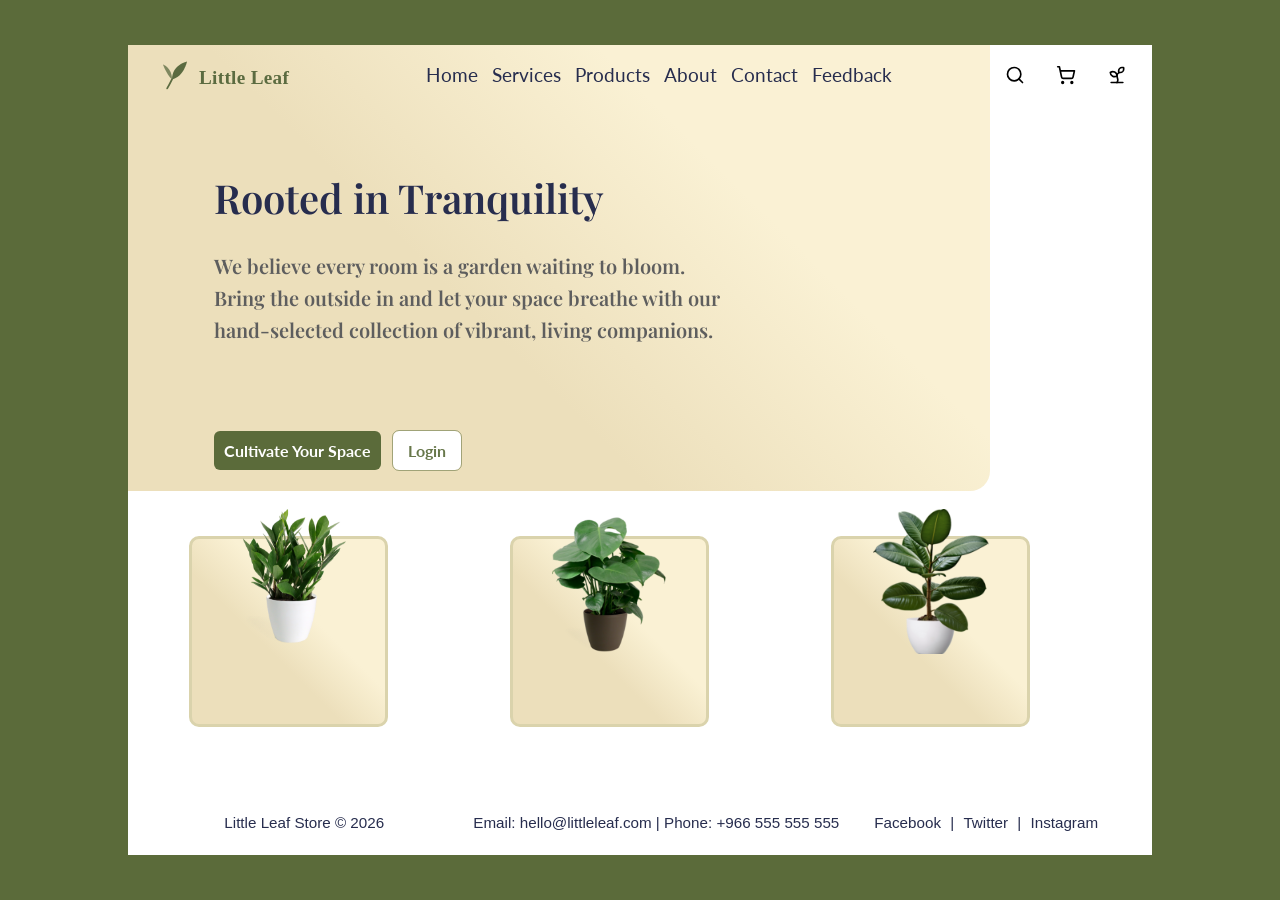
==== commit 3222ce65: "W3C validate + docs" ====
--- a/index.html
+++ b/index.html
@@ -80,11 +80,11 @@
 
         <div class="store_name_container">
           <h1 class="store-name">Rooted in Tranquility</h1>
-          <h3 class="store-phrase">
+          <h2 class="store-phrase">
             We believe every room is a garden waiting to bloom. Bring the
             outside in and let your space breathe with our hand-selected
             collection of vibrant, living companions.
-          </h3>
+          </h2>
           <div class="btn-container">
             <button
               class="main-btn"
@@ -104,7 +104,7 @@
 
         <img
           class="main-img"
-          src="./images/bonsai plants.svg"
+          src="./images/bonsai-plants.svg"
           alt="plant image"
           width="100"
         />
--- a/css/home.css
+++ b/css/home.css
@@ -70,7 +70,7 @@
 .card-container {
   width: 70%;
   height: 30%;
-  margin-top: 5%;
+  margin-top: 8%;
   display: flex;
   justify-content: space-around;
  
@@ -146,8 +146,9 @@
   .plainDiv {
     width: 100%; /* Take up full width on mobile */
     border-bottom-left-radius: 20px; /* Match the right side curve */
-    height: 50%;
-  }
+    height: 55%;
+  }
+
 }
 
 @media (max-width: 768px) {
@@ -188,6 +189,7 @@
 
   .store_name_container {
     width: 100%;
+    height:40%;
   }
 
   .store-name {
@@ -202,10 +204,6 @@
     font-size: 16px;
   }
 
-  .btn-container {
-    left: 5%;
-    bottom: -0px; /* Push buttons down to avoid text overlap */
-  }
 
   .main-img {
     display: none; /* Hides the large overlapping image on tiny screens */
@@ -235,9 +233,10 @@
     display: flex;
     flex-direction: column;
     position: absolute;
+    margin-top: 0;
   }
 
   .footer{
-    margin-top: 300px;
-  }
-}
+    margin-top: 200px;
+  }
+}
